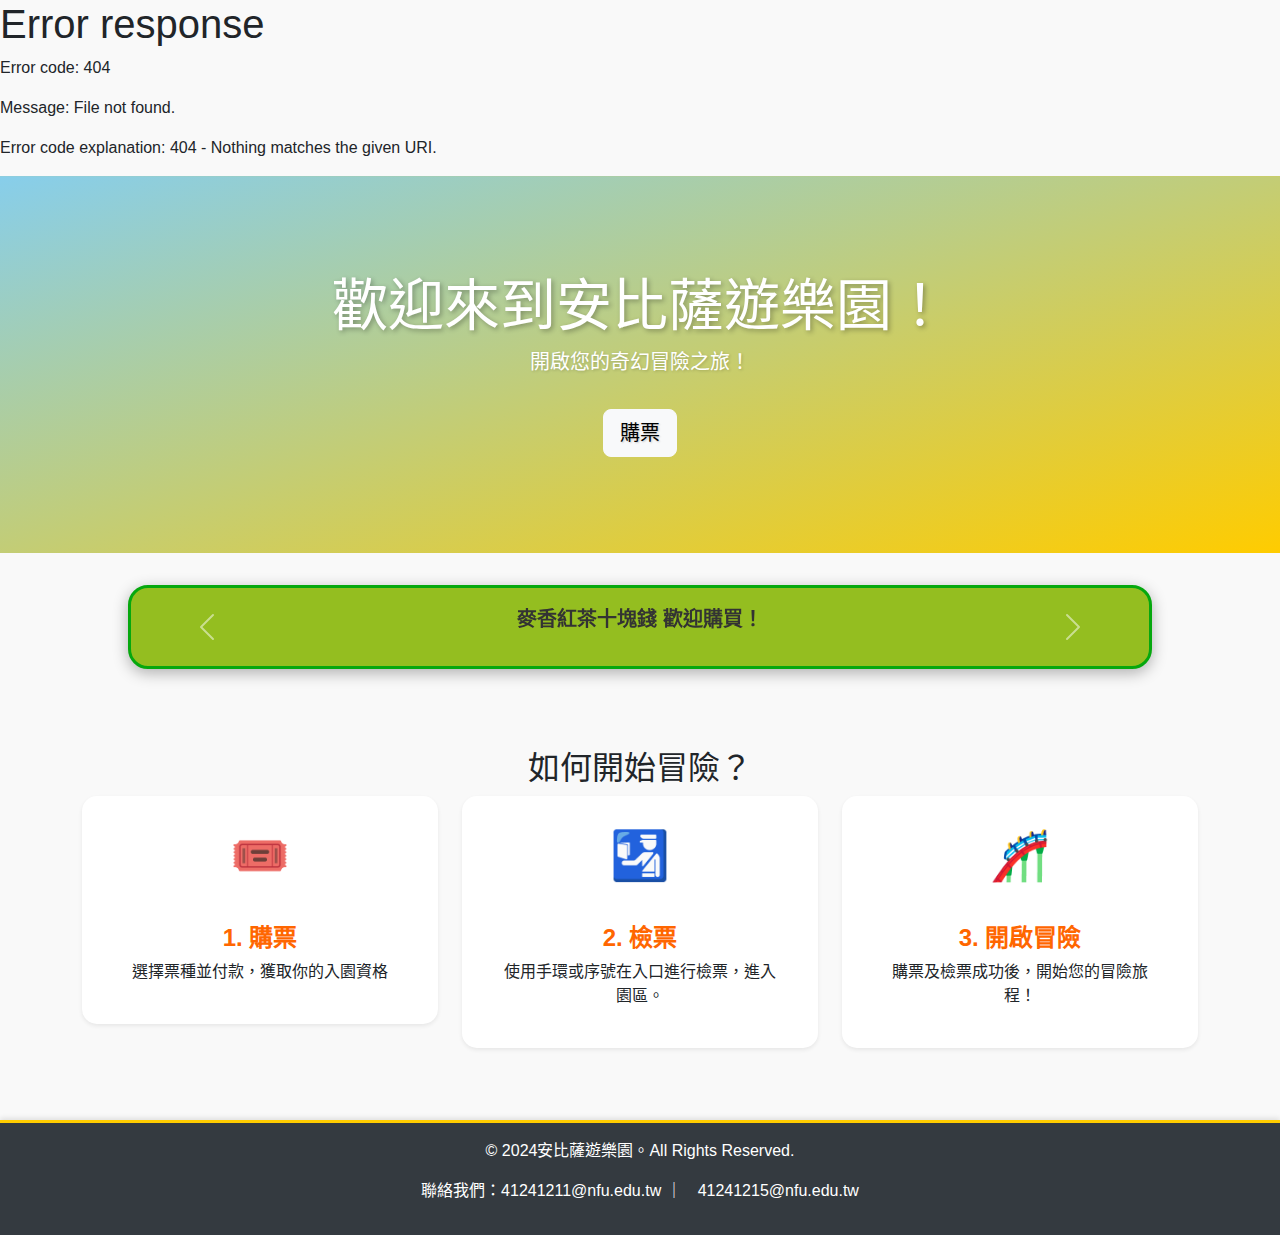
==== index.html @ b76872fc "Update index.html" ====
<!DOCTYPE html>
<html lang="zh-TW">

<head>
  <meta charset="UTF-8">
  <meta name="viewport" content="width=device-width, initial-scale=1.0">
  <title data-i18n="pagetitle">安比薩遊樂園</title>
  <!-- 引入 Bootstrap CSS -->
  <link href="https://cdn.jsdelivr.net/npm/bootstrap@5.3.0/dist/css/bootstrap.min.css" rel="stylesheet">




  <style>
    /* 固定頁尾在網頁底部 */
    footer {
      background-color: #343a40;
      color: white;
      text-align: center;
      padding: 1rem 0;
      border-top: 3px solid #ffcc00;
      box-shadow: 0 -2px 5px rgba(0, 0, 0, 0.1);
    }

    /* 主體樣式 */
    /* 調整主體和頁尾 */
    body {
      font-family: "Arial", sans-serif;
      background-color: #f9f9f9;
      margin: 0;
      display: flex;
      flex-direction: column;
      min-height: 100vh;
    }

    main {
      flex: 1;
    }

    /* 導覽列樣式 */
    .navbar {
      background-color: #ffcc00;
      box-shadow: 0 2px 5px rgba(0, 0, 0, 0.2);
    }

    .navbar-brand {
      font-size: 1.75rem;
      font-weight: bold;
      color: #fff;
      text-shadow: 2px 2px 3px rgba(0, 0, 0, 0.3);
    }

    .navbar-nav .nav-link {
      color: #333;
      font-weight: bold;
      margin: 0 10px;
      transition: color 0.3s;
    }

    .navbar-nav .nav-link:hover {
      color: #ff4500;
    }

    /* Hero 區域 */
    header {
      background: linear-gradient(to bottom right, #87ceeb, #ffcc00);
      color: white;
      text-align: center;
      padding: 6rem 1rem;
      background-size: cover;
      background-position: center;
      position: relative;
    }

    header h1 {
      font-size: 4rem;
      font-weight: bold;
      text-shadow: 2px 2px 5px rgba(0, 0, 0, 0.3);
    }

    header p {
      font-size: 1.5rem;
      margin-bottom: 2rem;
      text-shadow: 1px 1px 3px rgba(0, 0, 0, 0.2);
    }

    header a {
      font-size: 1.25rem;
      padding: 1rem 2rem;
      background-color: #ff6600;
      color: #fff;
      border-radius: 10px;
      text-shadow: 1px 1px 2px rgba(0, 0, 0, 0.2);
      transition: transform 0.3s, background-color 0.3s;
    }

    header a:hover {
      background-color: #ff4500;
      transform: scale(1.1);
    }

    /* 公告區域 */
    #announcementCarousel {
      background-color: #94be20;
      border: 3px solid #06a80e;
      border-radius: 20px;
      padding: 1rem;
      margin: 2rem auto;
      width: 80%;
      box-shadow: 0 4px 15px rgba(0, 0, 0, 0.3);
    }

    .carousel-inner p {
      font-size: 1.25rem;
      color: #333;
      font-weight: bold;
      text-align: center;
    }

    /* 卡片區域 */
    .card {
      background-color: #ffffff;
      border: none;
      border-radius: 15px;
      padding: 1.5rem;
      text-align: center;
      box-shadow: 0 4px 15px rgba(0, 0, 0, 0.1);
      transition: transform 0.3s, box-shadow 0.3s;
    }

    .card:hover {
      transform: translateY(-10px);
      box-shadow: 0 6px 20px rgba(0, 0, 0, 0.2);
    }

    .card-title {
      font-size: 1.5rem;
      font-weight: bold;
      color: #ff6600;
    }

    .card:before {
      content: attr(data-icon);
      font-size: 3rem;
      color: #ffa500;
      display: block;
      margin-bottom: 1rem;
    }

    /* 響應式設計 */
    @media (max-width: 768px) {
      header h1 {
        font-size: 2.5rem;
      }

      header p {
        font-size: 1rem;
      }

      #announcementCarousel {
        width: 90%;
      }
    }

    .language-switch {
      margin-left: auto;
      /* 將按鈕推到右側 */
      display: flex;
      gap: 10px;
      /* 按鈕之間的間距 */
    }

    .btn-language {
      background-color: #ffcc00;
      color: #333;
      border: none;
      font-weight: bold;
      padding: 5px 10px;
      border-radius: 5px;
      transition: background-color 0.3s, color 0.3s;
    }

    .btn-language:hover {
      background-color: #ff9900;
      color: #fff;
    }

    .btn-language.active {
      background-color: #ff9900;
      /* 當前語言按鈕的高亮樣式 */
      color: #fff;
    }
  </style>
</head>

<body>
  <nav></nav>






  <main>

    <header>
      <div class="container">
        <h1 class="display-4" data-i18n="welcome">歡迎來到安比薩遊樂園！</h1>
        <p class="lead" data-i18n="subtitle">開啟您的奇幻冒險之旅！</p>
        <a href="buy-ticket.html" class="btn btn-light btn-lg" data-i18n="buyTicket">立即購票</a>
      </div>
    </header>

    <!-- 公告區域 -->
    <div id="announcementCarousel" class="carousel slide" data-bs-ride="carousel">
      <div class="carousel-inner">
        <div class="carousel-item active">
          <p data-i18n="indexcarousel1">麥香紅茶十塊錢 歡迎購買！</p>
        </div>
        <div class="carousel-item">
          <p data-i18n="indexcarousel2">科學麵也十塊錢 歡迎購買！</p>
        </div>
      </div>
      <button class="carousel-control-prev" type="button" data-bs-target="#announcementCarousel" data-bs-slide="prev">
        <span class="carousel-control-prev-icon" aria-hidden="true"></span>
        <span class="visually-hidden">上一則公告</span>
      </button>
      <button class="carousel-control-next" type="button" data-bs-target="#announcementCarousel" data-bs-slide="next">
        <span class="carousel-control-next-icon" aria-hidden="true"></span>
        <span class="visually-hidden">下一則公告</span>
      </button>
    </div>

    <!-- 購票流程提示 -->
    <div class="container py-5">
      <h2 class="text-center" data-i18n="processAdventure">如何開始冒險？</h2>
      <div class="row text-center">
        <div class="col-md-4">
          <div class="card shadow-sm mb-4" data-icon="🎟️">
            <div class="card-body">
              <h5 class="card-title" data-i18n="step1">1. 購票</h5>
              <p class="card-text" data-i18n="step1Text">選擇票種並付款，獲取你的入園資格</p>
            </div>
          </div>
        </div>
        <div class="col-md-4">
          <div class="card shadow-sm mb-4" data-icon="🛂">
            <div class="card-body">
              <h5 class="card-title" data-i18n="step2">2. 檢票</h5>
              <p class="card-text" data-i18n="step2Text">使用手環或序號在入口進行檢票，進入園區。</p>
            </div>
          </div>
        </div>
        <div class="col-md-4">
          <div class="card shadow-sm mb-4" data-icon="🎢">
            <div class="card-body">
              <h5 class="card-title" data-i18n="step3">3. 開啟冒險</h5>
              <p class="card-text" data-i18n="step3Text">購票及檢票成功後，開始您的冒險旅程！</p>
            </div>
          </div>
        </div>
      </div>
    </div>
  </main>

  <script>
    function loadTranslationFile(filePath, callback) {
      const script = document.createElement('script');
      script.src = filePath;
      script.type = 'module';
  
      // 動態加載後執行 callback
      script.onload = () => callback();
      script.onerror = () => console.error(`Failed to load ${filePath}`);
      document.head.appendChild(script);
    }
  
    // 動態加載 i18n 文件
    const page = location.pathname.split('/').pop().replace('.html', '');
    const i18nFilePath = `./lang/${page}-i18n.js`; // 確保路徑正確
  
    loadTranslationFile(i18nFilePath, () => {
      import(`./${i18nFilePath}`).then(({ translations }) => {
        window.translations = translations; // 將翻譯數據存入全局變數
        initializePage();
      }).catch((error) => {
        console.error(`Error loading translation file: ${error}`);
        // 在翻譯失敗時顯示內容
        document.body.removeAttribute('hidden');
      });
    });
  
    // 初始化頁面
    function initializePage() {
      const savedLang = localStorage.getItem('language') || 'zh-TW'; // 統一預設語言為 'zh-TW'
      setLanguage(savedLang);
      document.body.removeAttribute('hidden'); // 顯示內容
    }
  
    // 設置語言
    function setLanguage(lang) {
      const elements = document.querySelectorAll('[data-i18n]');
      elements.forEach(el => {
        const key = el.getAttribute('data-i18n');
        const translation = translations[lang]?.[key];
        if (translation) {
          el.textContent = translation;
        }
      });
  
      // 更新 placeholder 的多語系（僅適用於支援 placeholder 的輸入）
      document.querySelectorAll("[data-i18n-placeholder]").forEach((el) => {
        const key = el.getAttribute("data-i18n-placeholder");
        if (translations[lang][key]) {
          el.setAttribute("placeholder", translations[lang][key]);
        }
      });
  
      // 更新語言按鈕文字（假設存在 'currentLang' 元素）
      const currentLangElement = document.querySelector('[data-i18n="currentLang"]');
      if (currentLangElement) {
        const currentLangText = lang === 'zh-TW' ? '中文' : 'English';
        currentLangElement.textContent = currentLangText;
      }
  
      // 保存選擇到本地存儲
      localStorage.setItem('language', lang);
    }
  
    // 初始化語言
    document.addEventListener('DOMContentLoaded', () => {
      const savedLang = localStorage.getItem('language') || 'zh-TW'; // 統一預設語言為 'zh-TW'
      setLanguage(savedLang);
    });
  </script>
  

  <!-- 引入共用 Navbar CSS -->
  <link href="navbar/navbar.css" rel="stylesheet">
  <script src="navbar/navbar.js"></script>

  

  <!-- 引入 Bootstrap JS -->
  <script src="https://cdn.jsdelivr.net/npm/bootstrap@5.3.0/dist/js/bootstrap.bundle.min.js"></script>

  
</body>

<footer>
  <p data-i18n="indexfoter1">© 2024安比薩遊樂園。All Rights Reserved.</p>
  <p data-i18n="indexfoter2">聯絡我們：41241211@nfu.edu.tw ｜　41241215@nfu.edu.tw</p>

</footer>

</html>
---- navbar/navbar.css ----
/* Navbar 樣式 */
.navbar {
  background-color: #ffcc00;
  box-shadow: 0 2px 5px rgba(0, 0, 0, 0.2);
}

.navbar .container {
  display: flex;
  align-items: center;
  justify-content: space-between; /* 左右兩側均勻分佈 */
}

/* 網站名稱樣式 */
.navbar-brand {
  font-size: 1.75rem;
  font-weight: bold;
  color: white;
  text-shadow: 2px 2px 3px rgba(0, 0, 0, 0.3);
  white-space: nowrap; /* 防止文字換行 */
  margin-right: auto; /* 確保名稱靠左 */
}

/* 導航鏈接樣式 */
.navbar-nav {
  display: flex;
  align-items: center;
  gap: 15px; /* 調整導航項目之間的間距 */
}

.navbar-nav .nav-link {
  color: #333;
  font-weight: bold;
  transition: color 0.3s;
}

.navbar-nav .nav-link:hover {
  color: #ff4500;
}

/* 語言切換按鈕樣式 */
.language-switch {
  display: flex;
  gap: 10px; /* 調整按鈕之間的間距 */
}

.btn-language {
  background-color: #ffcc00;
  color: #333;
  border: none;
  font-weight: bold;
  padding: 5px 10px;
  border-radius: 5px;
  transition: background-color 0.3s, color 0.3s;
}

.btn-language:hover {
  background-color: #ff9900;
  color: #fff;
}

/* 下拉菜單樣式 */
.dropdown-menu {
  background-color: #fff;
  border: 1px solid #ccc;
  border-radius: 5px;
  box-shadow: 0 4px 8px rgba(0, 0, 0, 0.1);
}

.dropdown-menu .dropdown-item {
  font-weight: bold;
  color: #333;
  padding: 10px 15px;
  transition: background-color 0.3s, color 0.3s;
}

.dropdown-menu .dropdown-item:hover {
  background-color: #ffcc00;
  color: #fff;
}


.btn-language.active {
  background-color: #ff9900;
  color: #fff;
}

/* 響應式設計 */
@media (max-width: 768px) {
  .navbar .container {
      flex-wrap: wrap;
  }

/* 語言切換按鈕樣式 */
.language-switch {
  display: flex;
  gap: 10px; /* 按鈕之間的間距 */
  margin-left: auto; /* 自動將語言按鈕推到最右側 */
  align-items: center; /* 保持垂直對齊 */
}

}
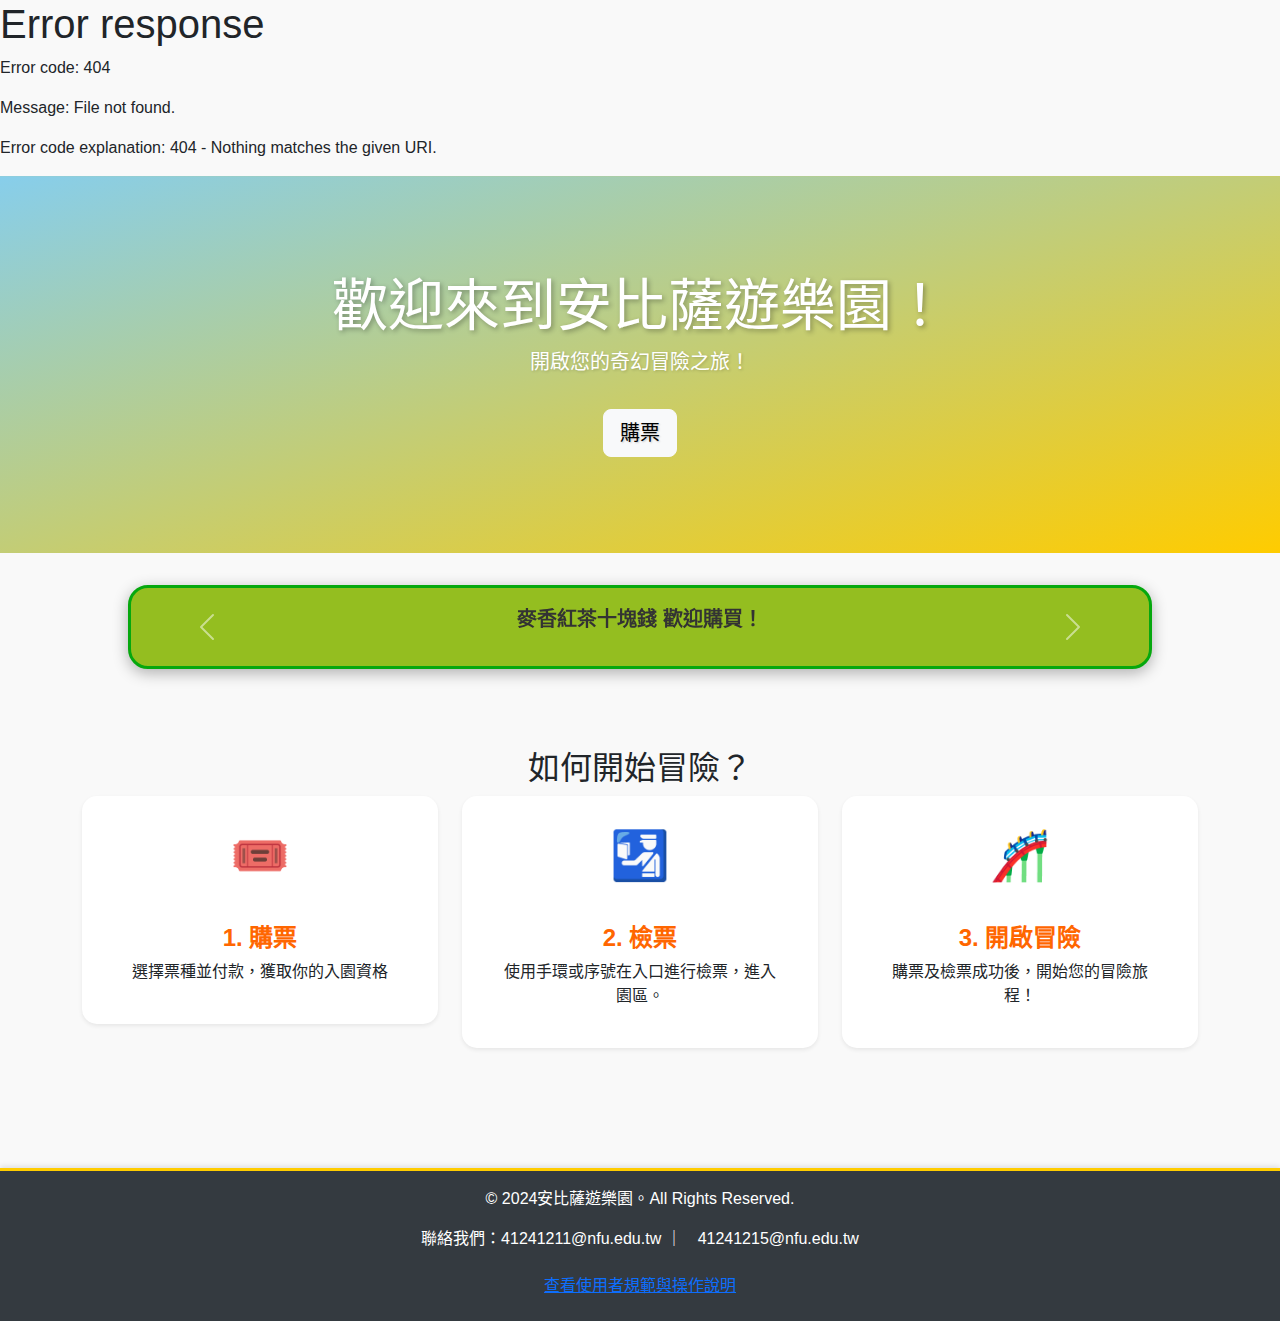
==== commit 548405f6: "Update index.html" ====
--- a/index.html
+++ b/index.html
@@ -4,9 +4,10 @@
 <head>
   <meta charset="UTF-8">
   <meta name="viewport" content="width=device-width, initial-scale=1.0">
-  <title data-i18n="pagetitle">安比薩遊樂園</title>
+  <title data-i18n="pagetitle"></title>
   <!-- 引入 Bootstrap CSS -->
   <link href="https://cdn.jsdelivr.net/npm/bootstrap@5.3.0/dist/css/bootstrap.min.css" rel="stylesheet">
+  <link rel="icon" type="image/png" sizes="16x16" href="/RFID-Project-1226/icon/Ambessa_icon.png">
 
 
 
@@ -205,9 +206,9 @@
 
     <header>
       <div class="container">
-        <h1 class="display-4" data-i18n="welcome">歡迎來到安比薩遊樂園！</h1>
-        <p class="lead" data-i18n="subtitle">開啟您的奇幻冒險之旅！</p>
-        <a href="buy-ticket.html" class="btn btn-light btn-lg" data-i18n="buyTicket">立即購票</a>
+        <h1 class="display-4" data-i18n="welcome"></h1>
+        <p class="lead" data-i18n="subtitle"></p>
+        <a href="buy-ticket.html" class="btn btn-light btn-lg" data-i18n="buyTicket"></a>
       </div>
     </header>
 
@@ -215,10 +216,10 @@
     <div id="announcementCarousel" class="carousel slide" data-bs-ride="carousel">
       <div class="carousel-inner">
         <div class="carousel-item active">
-          <p data-i18n="indexcarousel1">麥香紅茶十塊錢 歡迎購買！</p>
+          <p data-i18n="indexcarousel1"> </p>
         </div>
         <div class="carousel-item">
-          <p data-i18n="indexcarousel2">科學麵也十塊錢 歡迎購買！</p>
+          <p data-i18n="indexcarousel2"> </p>
         </div>
       </div>
       <button class="carousel-control-prev" type="button" data-bs-target="#announcementCarousel" data-bs-slide="prev">
@@ -233,29 +234,29 @@
 
     <!-- 購票流程提示 -->
     <div class="container py-5">
-      <h2 class="text-center" data-i18n="processAdventure">如何開始冒險？</h2>
+      <h2 class="text-center" data-i18n="processAdventure"></h2>
       <div class="row text-center">
         <div class="col-md-4">
           <div class="card shadow-sm mb-4" data-icon="🎟️">
             <div class="card-body">
-              <h5 class="card-title" data-i18n="step1">1. 購票</h5>
-              <p class="card-text" data-i18n="step1Text">選擇票種並付款，獲取你的入園資格</p>
+              <h5 class="card-title" data-i18n="step1"></h5>
+              <p class="card-text" data-i18n="step1Text"></p>
             </div>
           </div>
         </div>
         <div class="col-md-4">
           <div class="card shadow-sm mb-4" data-icon="🛂">
             <div class="card-body">
-              <h5 class="card-title" data-i18n="step2">2. 檢票</h5>
-              <p class="card-text" data-i18n="step2Text">使用手環或序號在入口進行檢票，進入園區。</p>
+              <h5 class="card-title" data-i18n="step2"></h5>
+              <p class="card-text" data-i18n="step2Text"></p>
             </div>
           </div>
         </div>
         <div class="col-md-4">
           <div class="card shadow-sm mb-4" data-icon="🎢">
             <div class="card-body">
-              <h5 class="card-title" data-i18n="step3">3. 開啟冒險</h5>
-              <p class="card-text" data-i18n="step3Text">購票及檢票成功後，開始您的冒險旅程！</p>
+              <h5 class="card-title" data-i18n="step3">3. </h5>
+              <p class="card-text" data-i18n="step3Text"></p>
             </div>
           </div>
         </div>
@@ -268,37 +269,43 @@
       const script = document.createElement('script');
       script.src = filePath;
       script.type = 'module';
-  
+
       // 動態加載後執行 callback
       script.onload = () => callback();
       script.onerror = () => console.error(`Failed to load ${filePath}`);
       document.head.appendChild(script);
     }
-  
+
     // 動態加載 i18n 文件
     const page = location.pathname.split('/').pop().replace('.html', '');
-    const i18nFilePath = `./lang/${page}-i18n.js`; // 確保路徑正確
-  
+    const i18nFilePath = `./lang/index-i18n.js`; // 確保路徑正確
+
     loadTranslationFile(i18nFilePath, () => {
       import(`./${i18nFilePath}`).then(({ translations }) => {
-        window.translations = translations; // 將翻譯數據存入全局變數
-        initializePage();
+        window.translations = translations;
+        initializePage();  // 此時 translations 已定義
       }).catch((error) => {
         console.error(`Error loading translation file: ${error}`);
-        // 在翻譯失敗時顯示內容
         document.body.removeAttribute('hidden');
       });
     });
-  
-    // 初始化頁面
+
     function initializePage() {
-      const savedLang = localStorage.getItem('language') || 'zh-TW'; // 統一預設語言為 'zh-TW'
-      setLanguage(savedLang);
-      document.body.removeAttribute('hidden'); // 顯示內容
-    }
-  
+      const savedLang = localStorage.getItem('language') || 'zh-TW';
+      setLanguage(savedLang);  // 在這裡調用，確保 translations 可用
+      document.body.removeAttribute('hidden');
+    }
+
+
+
     // 設置語言
     function setLanguage(lang) {
+      if (!window.translations) {
+        console.warn('Translations data is not loaded yet. Retrying in 100ms...');
+        setTimeout(() => setLanguage(lang), 100);
+        return;
+      }
+      // 之後原有的 setLanguage 內容…
       const elements = document.querySelectorAll('[data-i18n]');
       elements.forEach(el => {
         const key = el.getAttribute('data-i18n');
@@ -307,7 +314,7 @@
           el.textContent = translation;
         }
       });
-  
+
       // 更新 placeholder 的多語系（僅適用於支援 placeholder 的輸入）
       document.querySelectorAll("[data-i18n-placeholder]").forEach((el) => {
         const key = el.getAttribute("data-i18n-placeholder");
@@ -315,42 +322,83 @@
           el.setAttribute("placeholder", translations[lang][key]);
         }
       });
-  
+
       // 更新語言按鈕文字（假設存在 'currentLang' 元素）
       const currentLangElement = document.querySelector('[data-i18n="currentLang"]');
       if (currentLangElement) {
         const currentLangText = lang === 'zh-TW' ? '中文' : 'English';
         currentLangElement.textContent = currentLangText;
       }
-  
+
       // 保存選擇到本地存儲
       localStorage.setItem('language', lang);
     }
-  
-    // 初始化語言
-    document.addEventListener('DOMContentLoaded', () => {
-      const savedLang = localStorage.getItem('language') || 'zh-TW'; // 統一預設語言為 'zh-TW'
-      setLanguage(savedLang);
-    });
+
+
   </script>
-  
+
+
 
   <!-- 引入共用 Navbar CSS -->
   <link href="navbar/navbar.css" rel="stylesheet">
   <script src="navbar/navbar.js"></script>
 
-  
+
 
   <!-- 引入 Bootstrap JS -->
   <script src="https://cdn.jsdelivr.net/npm/bootstrap@5.3.0/dist/js/bootstrap.bundle.min.js"></script>
 
-  
+
 </body>
 
-<footer>
-  <p data-i18n="indexfoter1">© 2024安比薩遊樂園。All Rights Reserved.</p>
-  <p data-i18n="indexfoter2">聯絡我們：41241211@nfu.edu.tw ｜　41241215@nfu.edu.tw</p>
-
+<!-- 頁腳區域 -->
+<footer class="footer text-center mt-5">
+  <p data-i18n="indexfoter1"></p>
+  <p data-i18n="indexfoter2"></p>
+  <!-- 新增一個按鈕來展開使用者規範 Modal -->
+  <button type="button" class="btn btn-link" data-bs-toggle="modal" data-bs-target="#userGuidelineModal"
+    data-i18n="checkuserrulemodal">
+    查看使用者規範與操作說明
+  </button>
 </footer>
 
+<!-- 使用者規範與操作說明 Modal -->
+<div class="modal fade" id="userGuidelineModal" tabindex="-1" aria-labelledby="userGuidelineModalLabel"
+  aria-hidden="true">
+  <div class="modal-dialog modal-lg">
+    <div class="modal-content">
+      <div class="modal-header">
+        <!-- 新增 data-i18n 屬性以便翻譯 -->
+        <h5 class="modal-title" id="userGuidelineModalLabel" data-i18n="userGuidelineTitle">
+          使用者規範與操作說明
+        </h5>
+        <button type="button" class="btn-close" data-bs-dismiss="modal" aria-label="關閉"></button>
+      </div>
+      <div class="modal-body">
+        <!-- 使用者規範標題 -->
+        <h6 data-i18n="userGuidelineHeading">使用者規範</h6>
+        <ul>
+          <li data-i18n="userGuidelinePoint1">如果有其他需求，請知會我們一聲，感謝</li>
+          <!-- 根據需要添加更多規範條款，並給予相應的 data-i18n 屬性 -->
+        </ul>
+        <hr>
+        <!-- 使用者操作說明標題 -->
+        <h6 data-i18n="userOperationHeading">使用者操作說明</h6>
+        <p data-i18n="userOperationInstruction">
+          系統中有隱藏的聚焦框（Focus Box）
+          您可以直接在背景輸入RFID並按下 <kbd>Enter</kbd> 鍵來提交操作，而不需要點擊特定按鈕。
+          例如，像是在儲值頁面，會有框直接輸入會顯示ID，在其他頁面也是同理，只是隱藏起來了而已。
+        </p>
+        <p data-i18n="userAdditionalNote">
+        </p>
+        <!-- 可根據需 要添加更多操作說明 -->
+      </div>
+      <div class="modal-footer">
+        <button type="button" class="btn btn-secondary" data-bs-dismiss="modal" data-i18n="closeButton">關閉</button>
+      </div>
+    </div>
+  </div>
+</div>
+
+
 </html>
